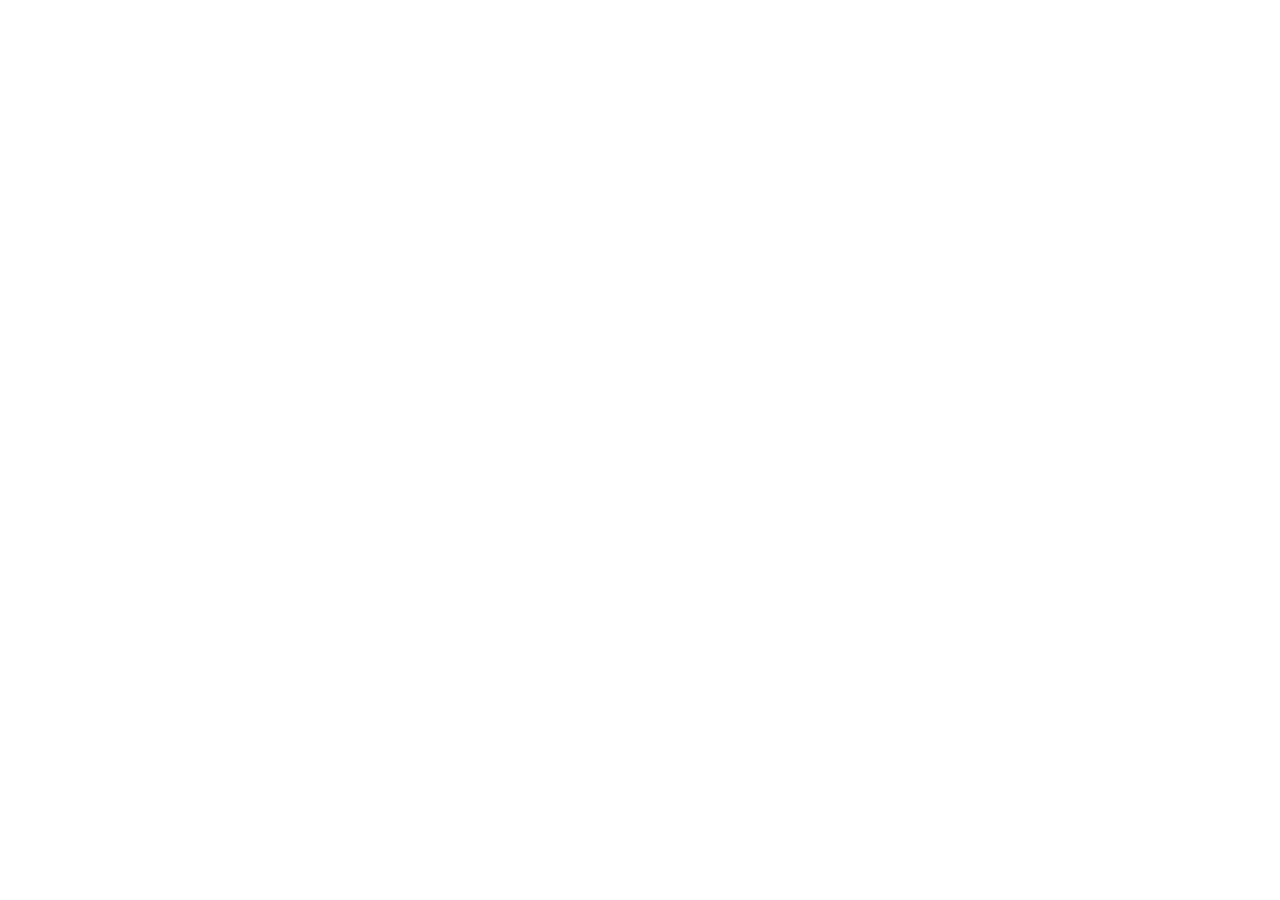
==== index.html @ 8545fdb5 "Create index.html and lasagna.html" ====
<!DOCTYPE html>
<html lang="en">
<head>
    <meta charset="UTF-8">
    <meta name="viewport" content="width=device-width, initial-scale=1.0">
    <title>Recipes</title>
</head>
<body>
    
</body>
</html>
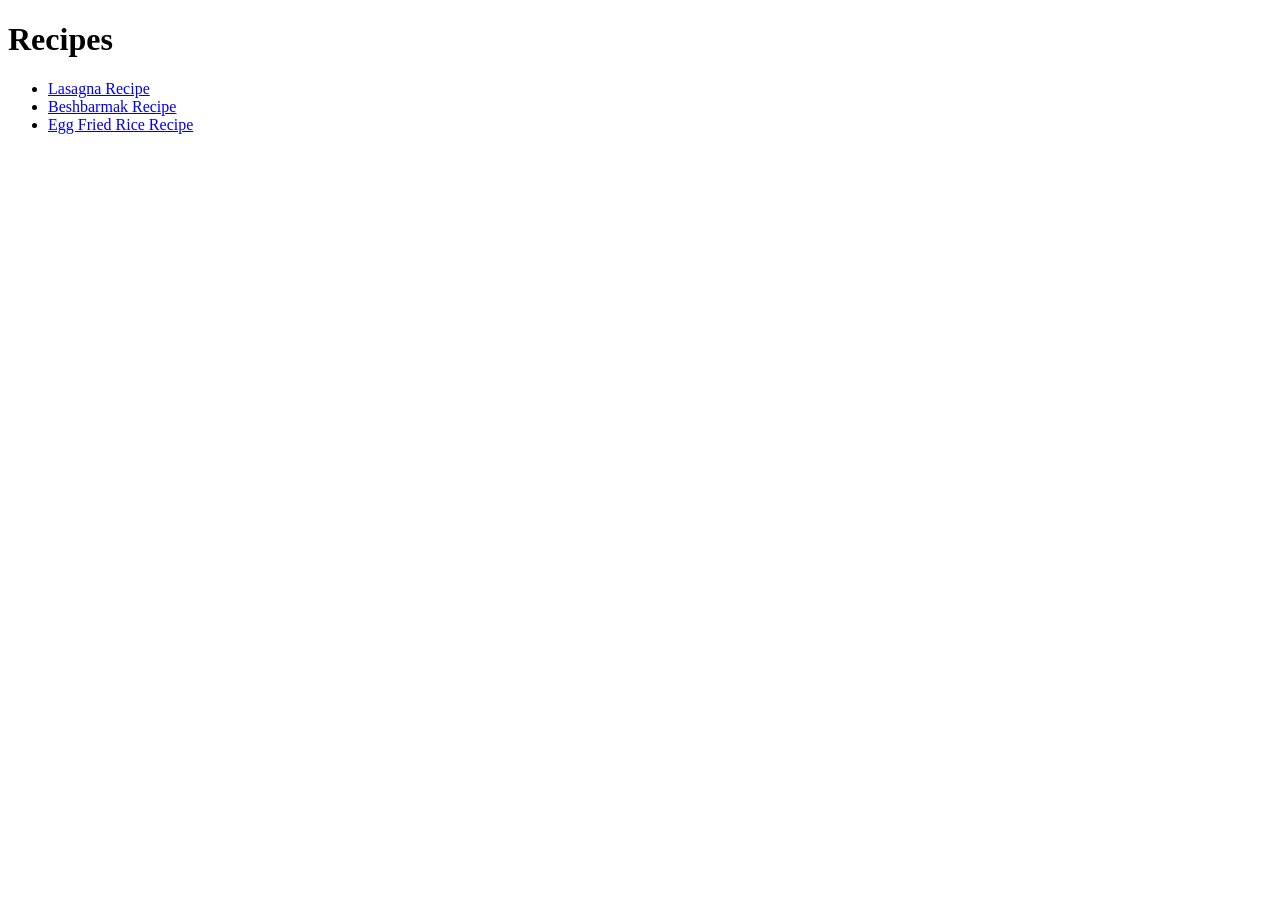
==== commit 55b2ecc0: "Finish lasagna recipe page, add empty beshbarmak and egg fried rice links" ====
--- a/index.html
+++ b/index.html
@@ -6,6 +6,11 @@
     <title>Recipes</title>
 </head>
 <body>
-    
+    <h1>Recipes</h1>
+    <ul>
+    <li><a href="./recipes/lasagna.html">Lasagna Recipe</a></li>    
+    <li><a href="./recipes/beshbarmak.html">Beshbarmak Recipe</a></li>
+    <li><a href="./recipes/egg-fried-rice.html">Egg Fried Rice Recipe</a></li>
+    </ul>
 </body>
 </html>
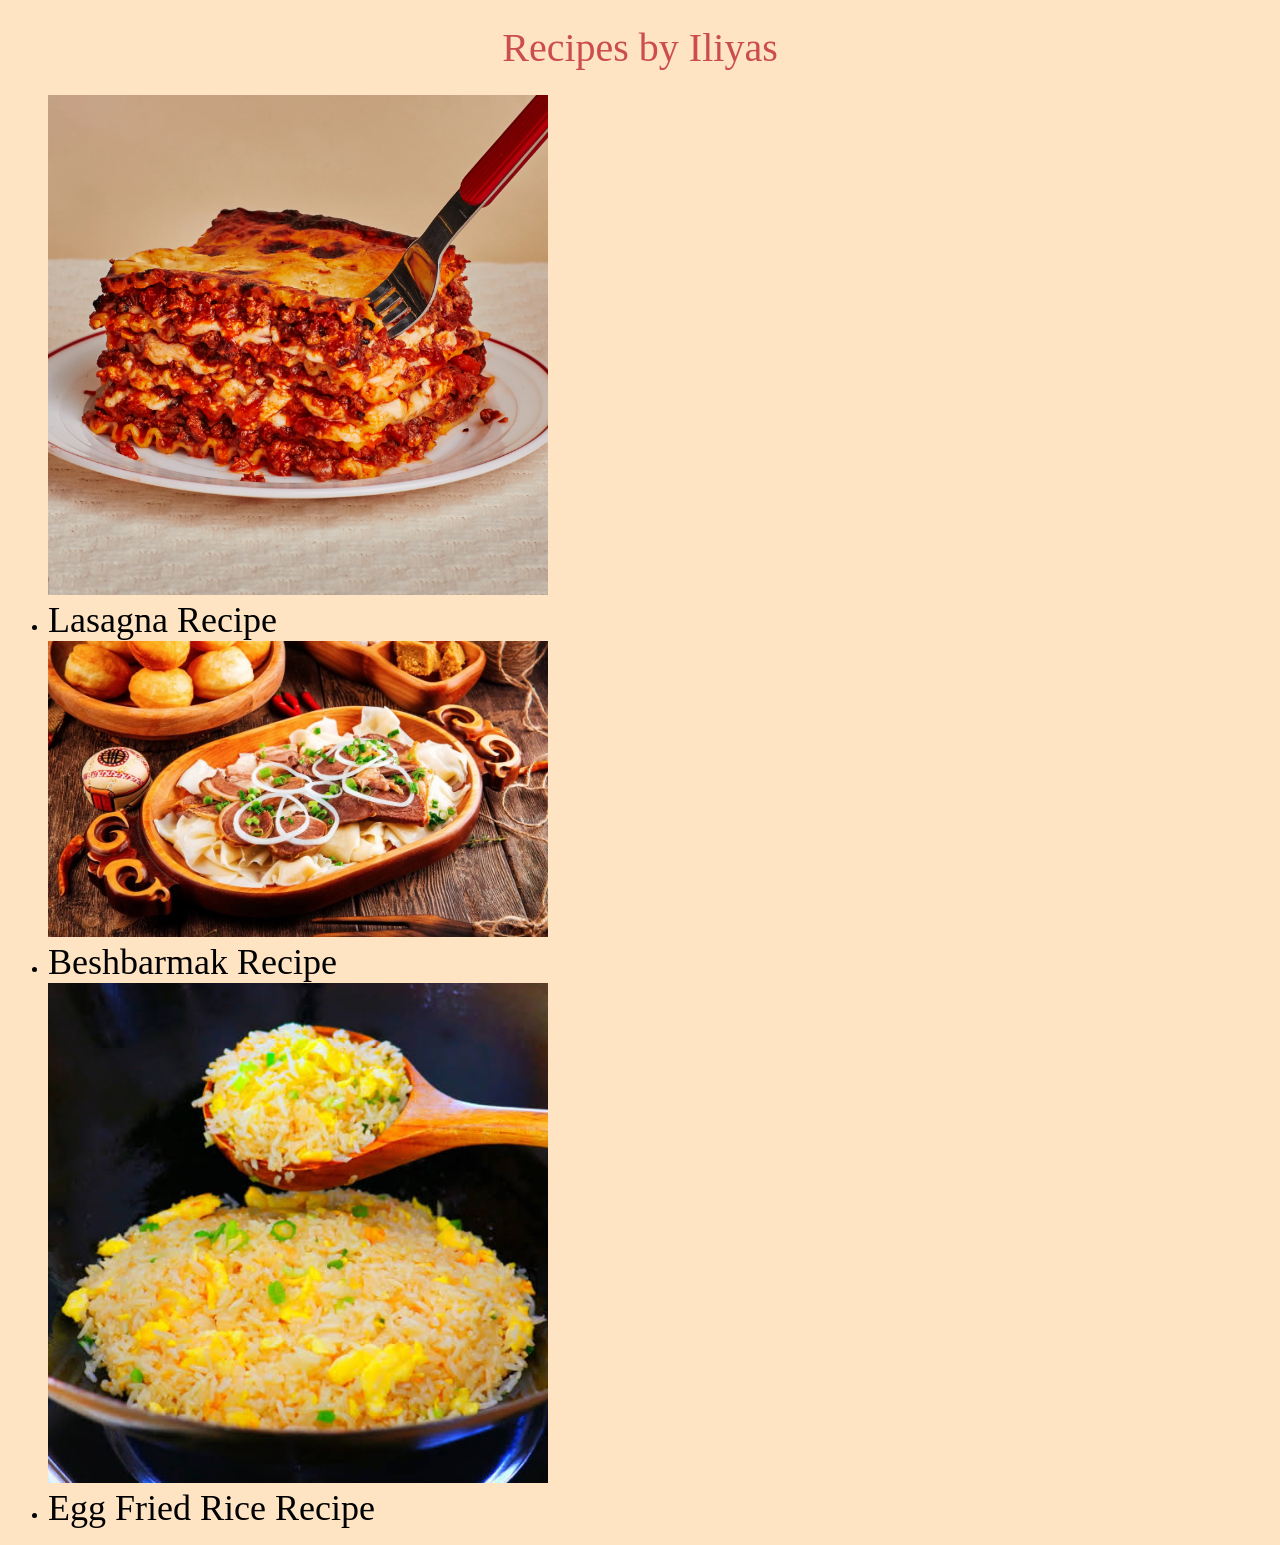
==== commit ce446845: "Make .css files for recipe pages and for main pages, add links to them, replace besh image with a be" ====
--- a/index.html
+++ b/index.html
@@ -4,13 +4,28 @@
     <meta charset="UTF-8">
     <meta name="viewport" content="width=device-width, initial-scale=1.0">
     <title>Recipes</title>
+    <link rel="stylesheet" href="styles.css">
 </head>
 <body>
-    <h1>Recipes</h1>
-    <ul>
-    <li><a href="./recipes/lasagna.html">Lasagna Recipe</a></li>    
-    <li><a href="./recipes/beshbarmak.html">Beshbarmak Recipe</a></li>
-    <li><a href="./recipes/egg-fried-rice.html">Egg Fried Rice Recipe</a></li>
-    </ul>
+    <div>
+    <h1 class="title">Recipes by Iliyas</h1>
+    </div>
+
+    <div class="recipes">
+        <ul>
+            <div class="r 1">
+                <img src="images/lasagna.jpeg" alt="Lasagna image">
+                <li><a class="link" href="./recipes/lasagna.html">Lasagna Recipe</a></li>   
+            </div> 
+            <div class="r 2">
+                <img src="images/besh.jpeg" alt="Beshbarmak image">
+                <li><a class="link" href="./recipes/beshbarmak.html">Beshbarmak Recipe</a></li>
+            </div>
+            <div class="r 3">
+                <img src="images/egg-fried-rice.jpeg" alt="Egg fried rice image">
+                <li><a class="link" href="./recipes/egg-fried-rice.html">Egg Fried Rice Recipe</a></li>
+            </div>    
+        </ul>
+    </div>
 </body>
 </html>
--- a/styles.css
+++ b/styles.css
@@ -0,0 +1,28 @@
+body{
+    background-color: bisque;
+}
+
+.title{
+    text-align: center;
+    font-family: Georgia, Garamond;
+    font-weight: 100;
+    margin: 24px auto;
+    box-sizing: border-box;
+    color:rgb(204, 77, 77);
+    font-size: 40px;
+}
+
+.link{
+    text-decoration: none;
+    font-size: 36px;
+    color: black;
+}
+
+img{
+    width: 500px;
+}
+
+
+
+
+
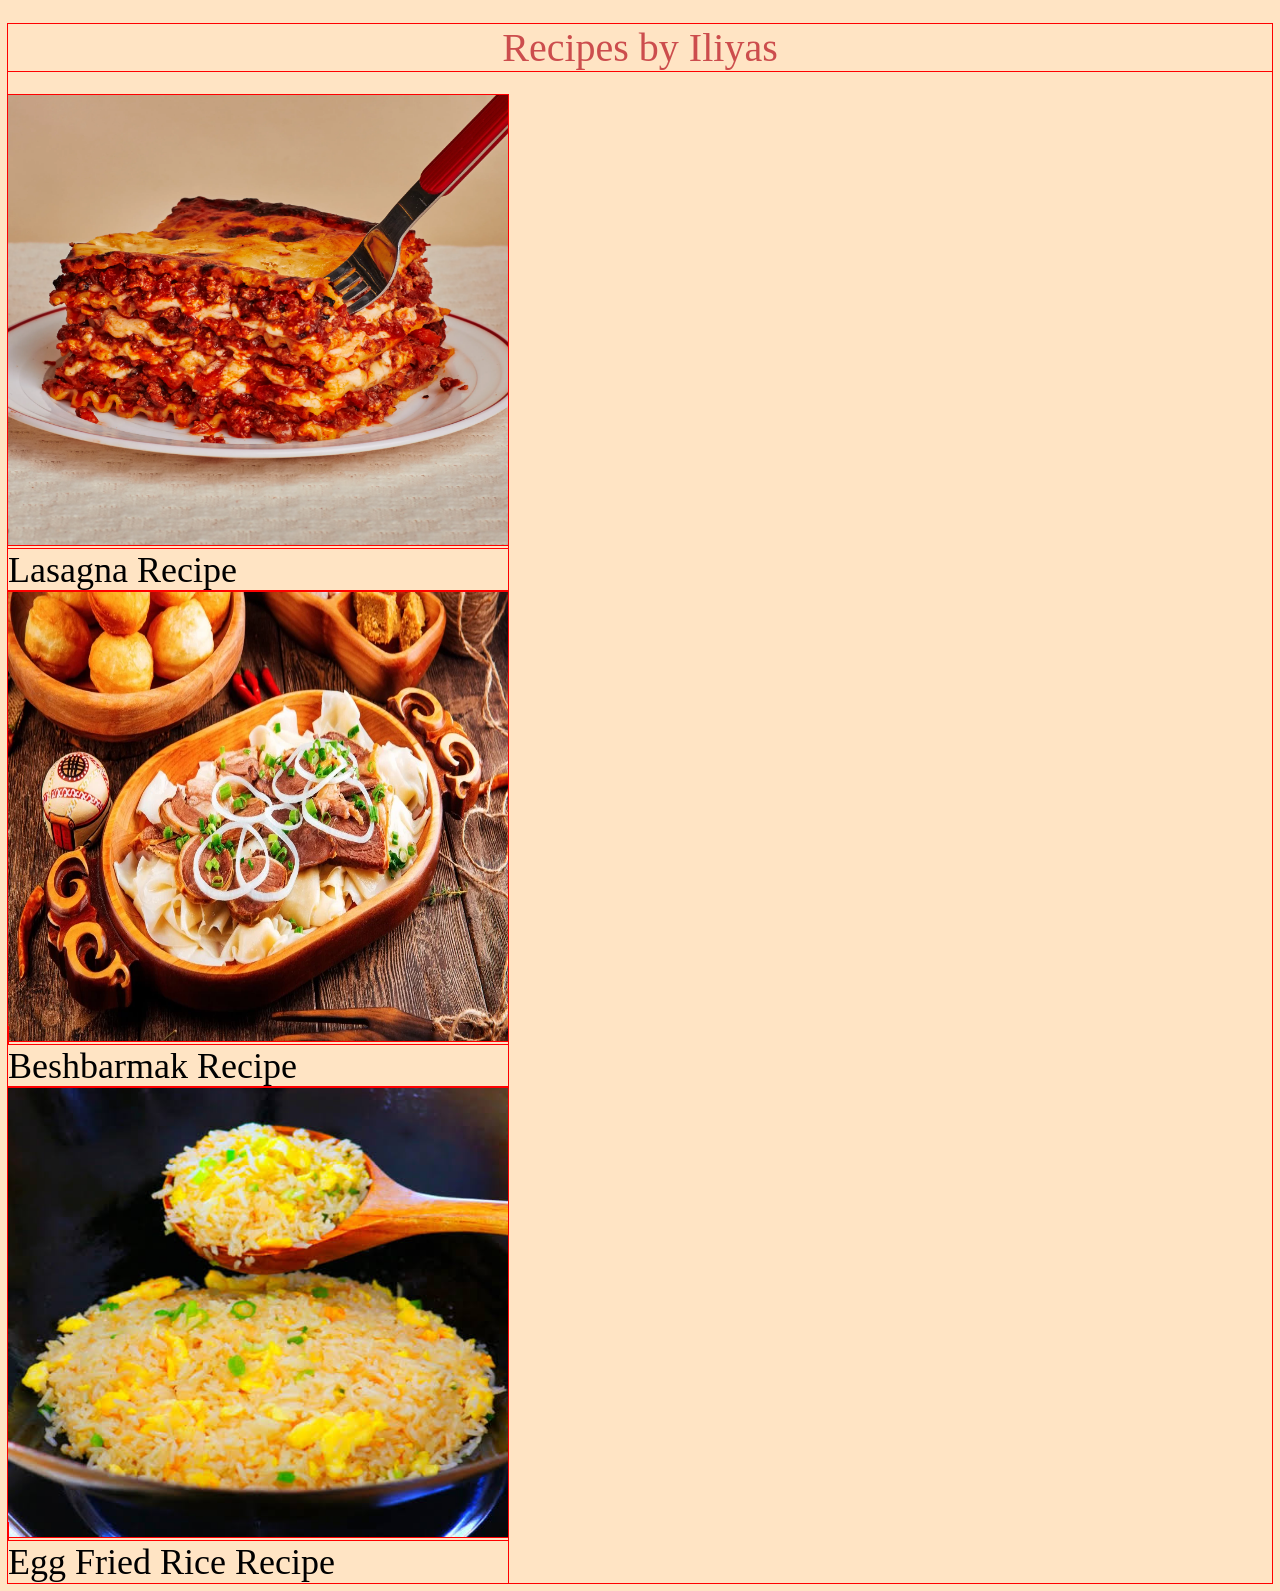
==== commit 55327909: "Remake index.html structure, start rewriting styles.css linked to it" ====
--- a/index.html
+++ b/index.html
@@ -7,25 +7,22 @@
     <link rel="stylesheet" href="styles.css">
 </head>
 <body>
+    <h1 class="title">Recipes by Iliyas</h1>
+
     <div>
-    <h1 class="title">Recipes by Iliyas</h1>
+    <img src="images/lasagna.jpeg" alt="Lasagna image">
+    <a class="link-text" href="./recipes/lasagna.html">Lasagna Recipe</a></li>  
+    </div> 
+
+    <div>
+    <img src="images/besh.jpeg" alt="Beshbarmak image">
+    <a class="link-text" href="./recipes/beshbarmak.html">Beshbarmak Recipe</a>
     </div>
 
-    <div class="recipes">
-        <ul>
-            <div class="r 1">
-                <img src="images/lasagna.jpeg" alt="Lasagna image">
-                <li><a class="link" href="./recipes/lasagna.html">Lasagna Recipe</a></li>   
-            </div> 
-            <div class="r 2">
-                <img src="images/besh.jpeg" alt="Beshbarmak image">
-                <li><a class="link" href="./recipes/beshbarmak.html">Beshbarmak Recipe</a></li>
-            </div>
-            <div class="r 3">
-                <img src="images/egg-fried-rice.jpeg" alt="Egg fried rice image">
-                <li><a class="link" href="./recipes/egg-fried-rice.html">Egg Fried Rice Recipe</a></li>
-            </div>    
-        </ul>
+    <div>
+    <img src="images/egg-fried-rice.jpeg" alt="Egg fried rice image">
+    <a class="link-text" href="./recipes/egg-fried-rice.html">Egg Fried Rice Recipe</a>
     </div>
+
 </body>
 </html>
--- a/styles.css
+++ b/styles.css
@@ -1,3 +1,7 @@
+*{
+    outline: 1px solid red;
+}
+
 body{
     background-color: bisque;
 }
@@ -12,7 +16,7 @@
     font-size: 40px;
 }
 
-.link{
+.link-text{
     text-decoration: none;
     font-size: 36px;
     color: black;
@@ -20,9 +24,20 @@
 
 img{
     width: 500px;
+    height: 450px;
 }
 
 
 
+div{
+    display: inline;
+    margin: 0;
+    width: 500px;
+}
 
+a{
+    display: block;
+    margin: 0;
+    width: 500px;
+}
 
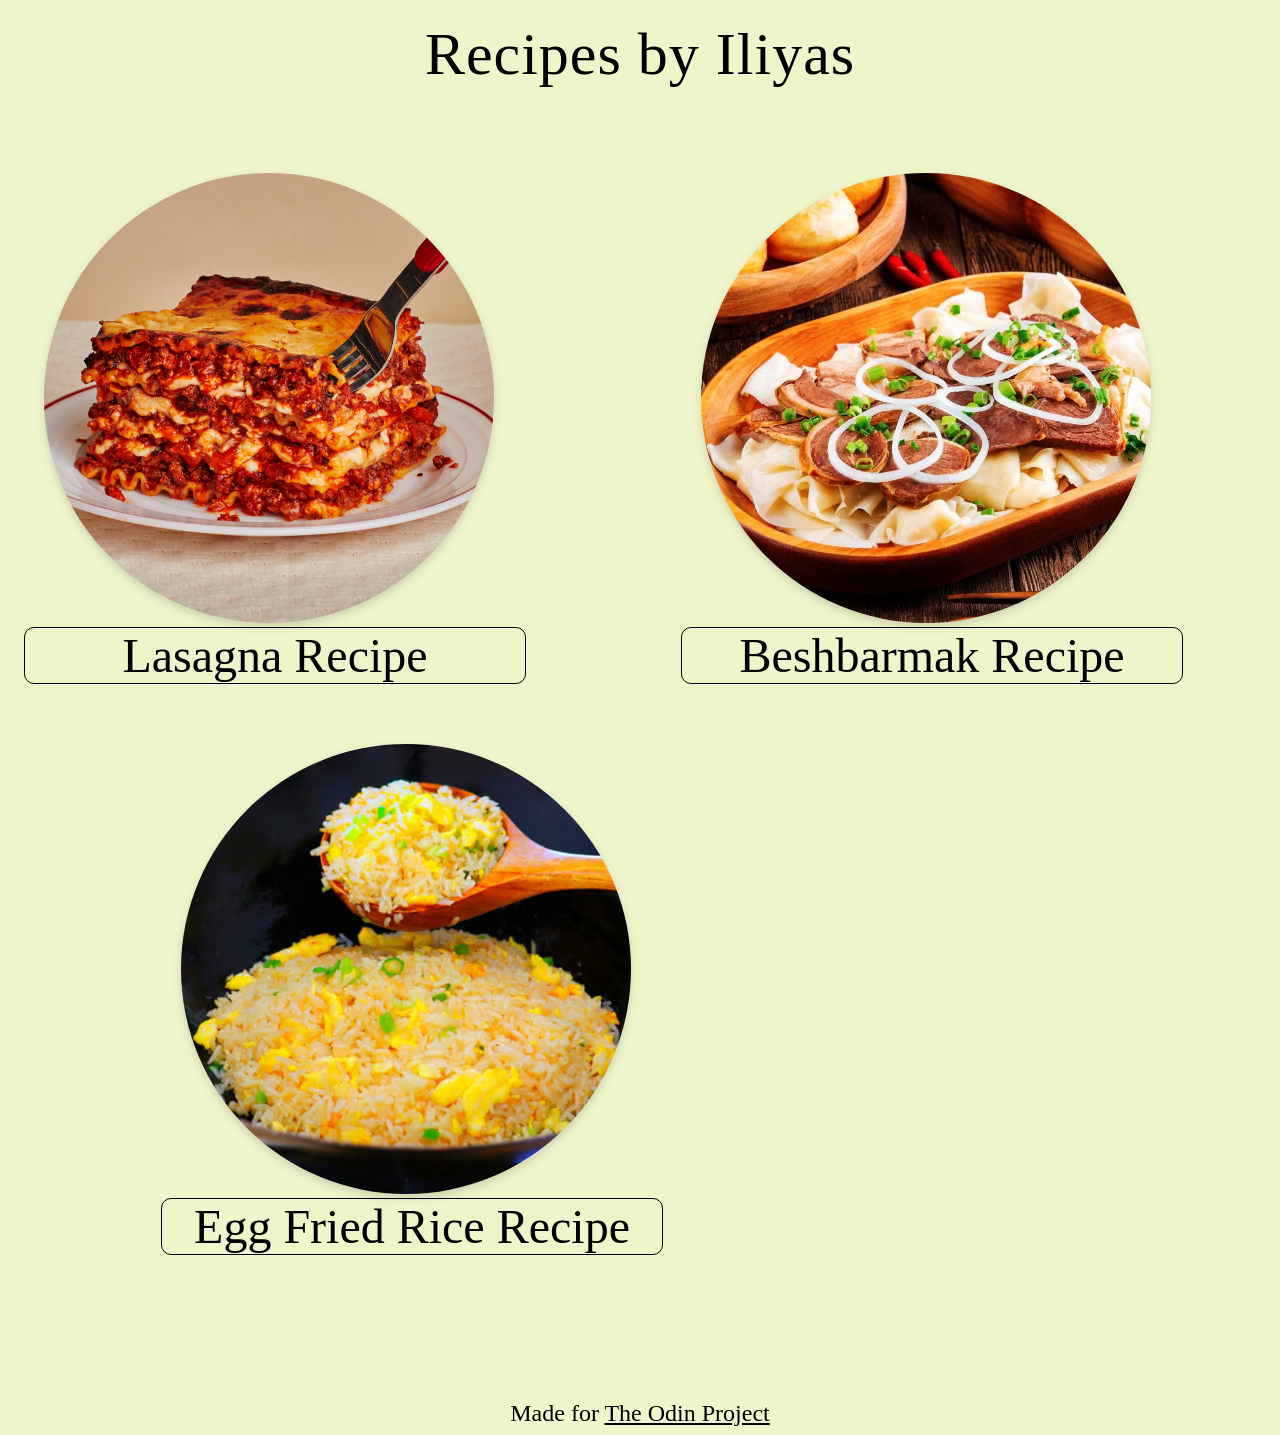
==== commit a42faabd: "adjust the design, add a footer text" ====
--- a/index.html
+++ b/index.html
@@ -9,20 +9,23 @@
 <body>
     <h1 class="title">Recipes by Iliyas</h1>
 
-    <div>
+    <div class="left container">
     <img src="images/lasagna.jpeg" alt="Lasagna image">
-    <a class="link-text" href="./recipes/lasagna.html">Lasagna Recipe</a></li>  
+    <a class="recipe-link" href="./recipes/lasagna.html">Lasagna Recipe</a> 
     </div> 
 
-    <div>
+    <div class="middle container">
     <img src="images/besh.jpeg" alt="Beshbarmak image">
-    <a class="link-text" href="./recipes/beshbarmak.html">Beshbarmak Recipe</a>
+    <a class="recipe-link" href="./recipes/beshbarmak.html">Beshbarmak Recipe</a>
     </div>
 
-    <div>
+    <div class="right container">
     <img src="images/egg-fried-rice.jpeg" alt="Egg fried rice image">
-    <a class="link-text" href="./recipes/egg-fried-rice.html">Egg Fried Rice Recipe</a>
+    <a class="recipe-link" href="./recipes/egg-fried-rice.html">Egg Fried Rice Recipe</a>
     </div>
 
+    
+    <p class="footer-text">Made for <a class="top-link" href="https://www.theodinproject.com/">The Odin Project</a></p>
+  
 </body>
 </html>
--- a/styles.css
+++ b/styles.css
@@ -1,43 +1,66 @@
-*{
-    outline: 1px solid red;
-}
-
 body{
-    background-color: bisque;
+    background-color: #eff5cb;
+    font-family: Georgia, serif;
 }
 
 .title{
-    text-align: center;
-    font-family: Georgia, Garamond;
-    font-weight: 100;
-    margin: 24px auto;
+    text-align: center; 
+    font-weight: 500;
+    margin: 20px auto 24px;
     box-sizing: border-box;
-    color:rgb(204, 77, 77);
-    font-size: 40px;
+    color:black;
+    font-size: 60px;
+    letter-spacing: 1px;
 }
 
-.link-text{
+.recipe-link{
     text-decoration: none;
-    font-size: 36px;
-    color: black;
+    font-size: 48px;    
+    color:black;  
+    display: block;
+    margin: 0;
+    width: 500px;
+    text-align: center;
+    border: 1px solid black;
+    border-radius: 10px;
 }
 
 img{
-    width: 500px;
+    width: 450px;
     height: 450px;
+    border-radius: 50%;    
+    object-fit: cover;     
+    box-shadow: 0 4px 10px rgba(0,0,0,0.15);
+    margin-left: 20px;
 }
 
 
 
-div{
-    display: inline;
-    margin: 0;
+.container{
+    display: inline-block;
     width: 500px;
+    margin-top: 60px;
 }
 
-a{
-    display: block;
-    margin: 0;
-    width: 500px;
+.right{
+    margin-right: 0;
+    margin-left: 153px;
 }
 
+.left{
+    margin-left: 16px;
+    margin-right: 153px;
+}
+
+
+.footer-text{
+    text-align: center;
+    margin-bottom: 0;
+    font-size: 24px;
+    margin-top: 145px;
+}
+
+.top-link{
+    display: inline;   
+    color:black;  
+}
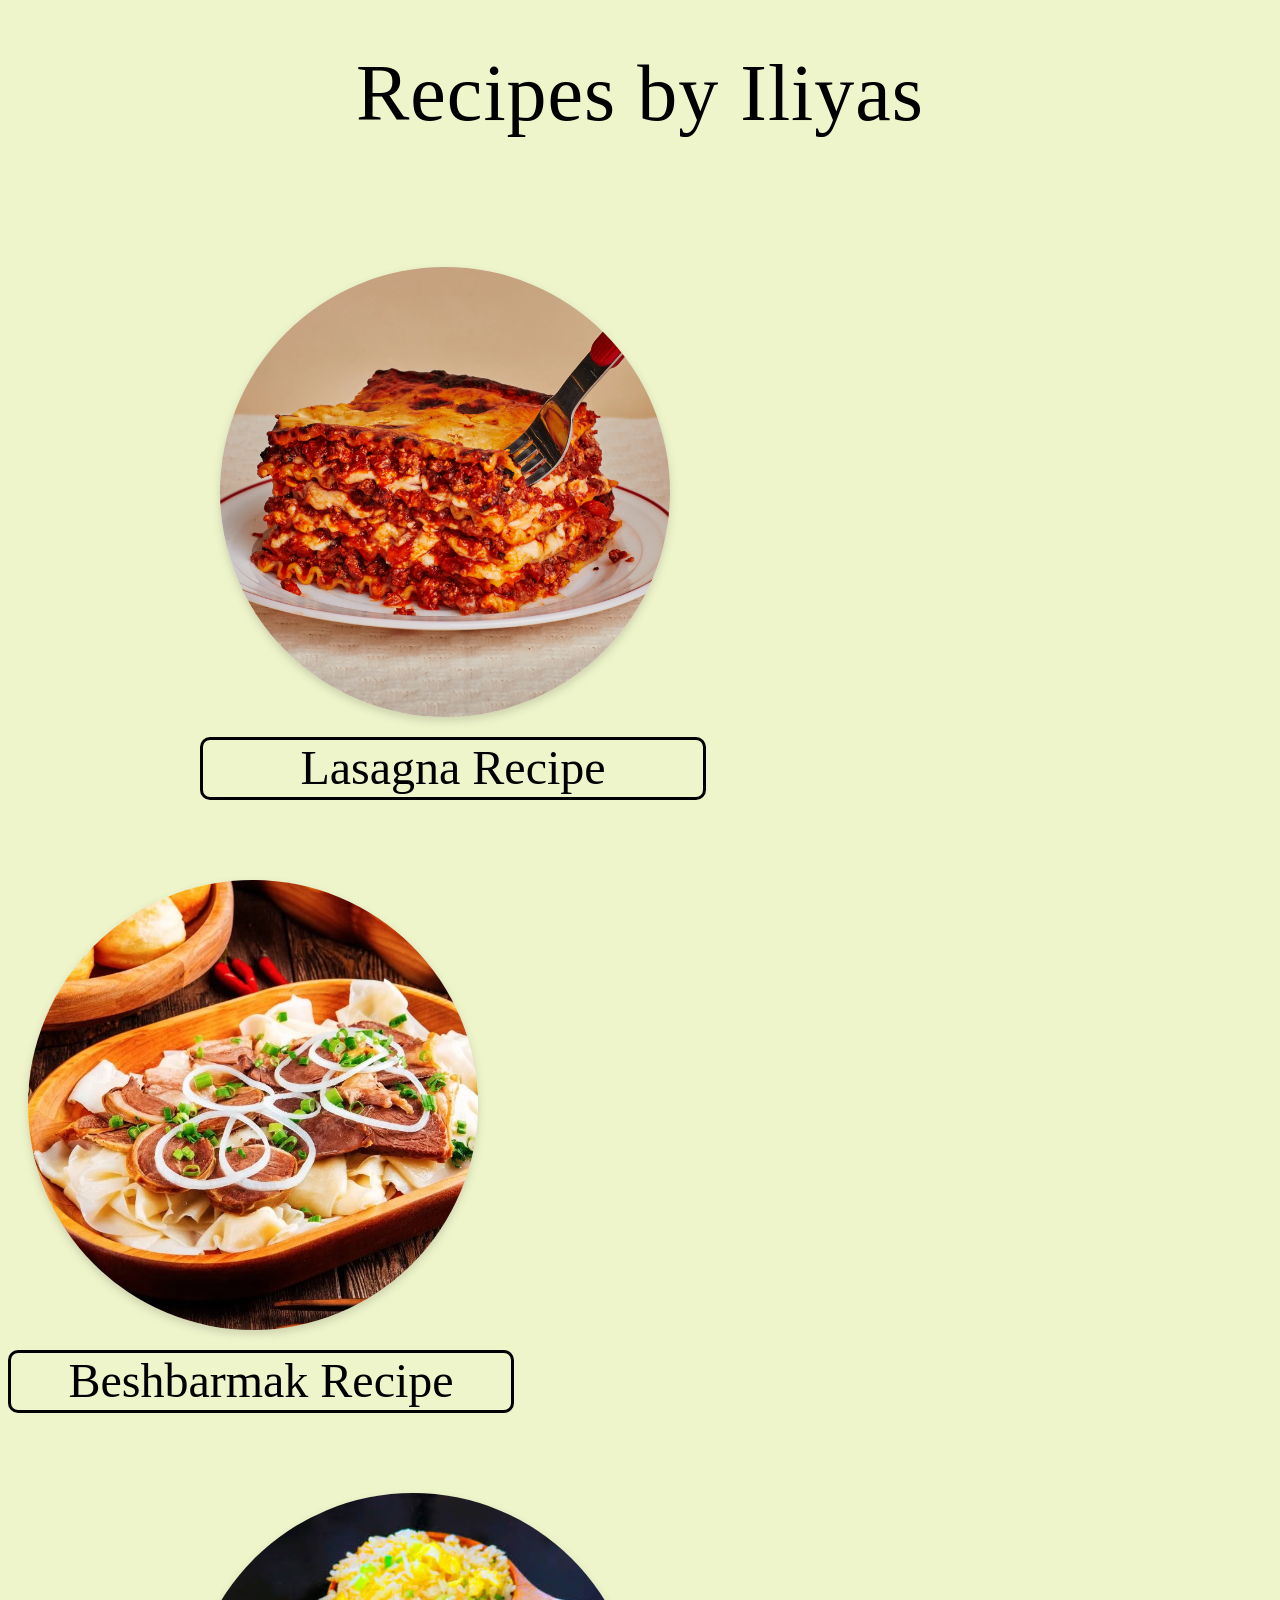
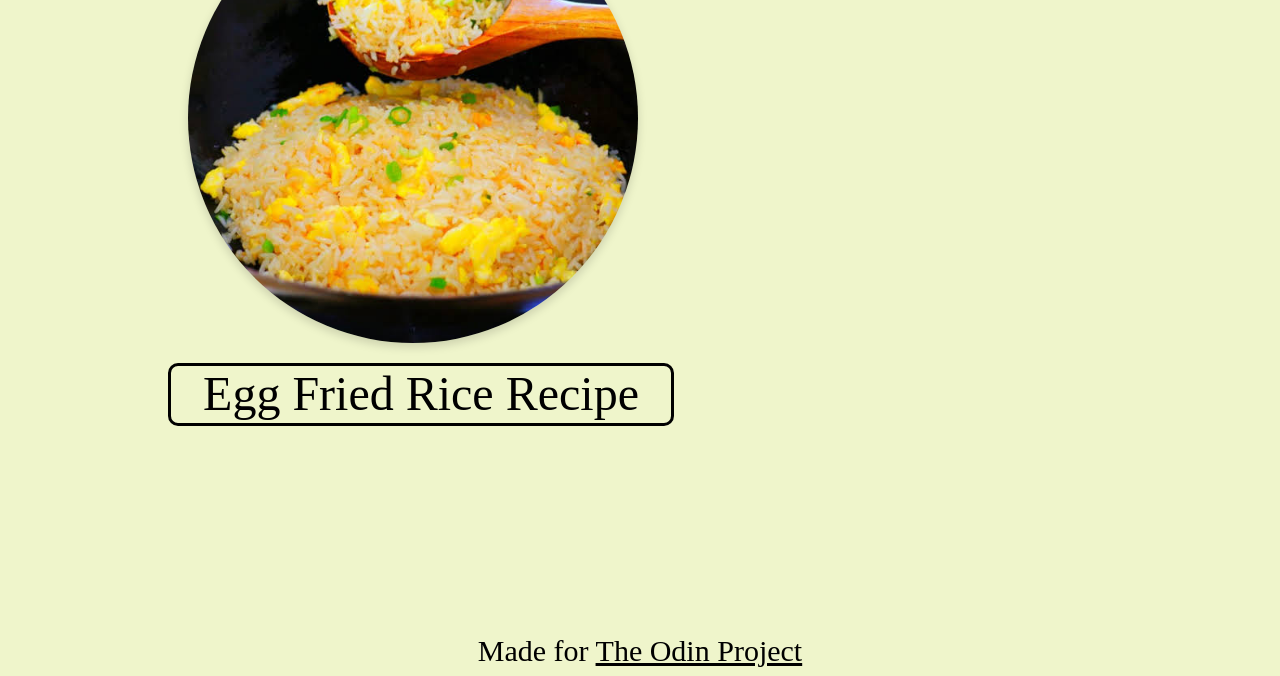
==== commit 3982b9ae: "Finish lasagna page, change design, add animation to <a> buttons" ====
--- a/index.html
+++ b/index.html
@@ -24,7 +24,7 @@
     <a class="recipe-link" href="./recipes/egg-fried-rice.html">Egg Fried Rice Recipe</a>
     </div>
 
-    
+
     <p class="footer-text">Made for <a class="top-link" href="https://www.theodinproject.com/">The Odin Project</a></p>
   
 </body>
--- a/styles.css
+++ b/styles.css
@@ -3,26 +3,31 @@
     font-family: Georgia, serif;
 }
 
+
 .title{
     text-align: center; 
     font-weight: 500;
-    margin: 20px auto 24px;
+    margin: 3rem auto;
     box-sizing: border-box;
     color:black;
-    font-size: 60px;
+    font-size: 80px;
     letter-spacing: 1px;
 }
 
-.recipe-link{
-    text-decoration: none;
-    font-size: 48px;    
-    color:black;  
-    display: block;
-    margin: 0;
+.container{
+    display: inline-block;
     width: 500px;
-    text-align: center;
-    border: 1px solid black;
-    border-radius: 10px;
+    margin-top: 5rem;
+}
+
+.right{
+    margin-right: 8rem;
+    margin-left: 10rem;
+}
+
+.left{
+    margin-left: 12rem;
+    margin-right: 10rem;
 }
 
 img{
@@ -34,30 +39,34 @@
     margin-left: 20px;
 }
 
+.recipe-link{
+    text-decoration: none;
+    font-size: 48px;    
+    color:black;  
+    display: inline-block;
+    margin-top: 1rem;
+    width: 500px;
+    padding-bottom: 2px;
+    text-align: center;
+    border: 3px solid black;
+    border-radius: 10px;
+    cursor: pointer;
+    transition: background-color 0.4s ease-in;
+}
+
+.recipe-link:hover{
+    background-color: black;
+    color: #eff5cb;
+}
 
 
-.container{
-    display: inline-block;
-    width: 500px;
-    margin-top: 60px;
-}
-
-.right{
-    margin-right: 0;
-    margin-left: 153px;
-}
-
-.left{
-    margin-left: 16px;
-    margin-right: 153px;
-}
 
 
 .footer-text{
     text-align: center;
     margin-bottom: 0;
-    font-size: 24px;
-    margin-top: 145px;
+    font-size: 30px;
+    margin-top: 13rem;
 }
 
 .top-link{
